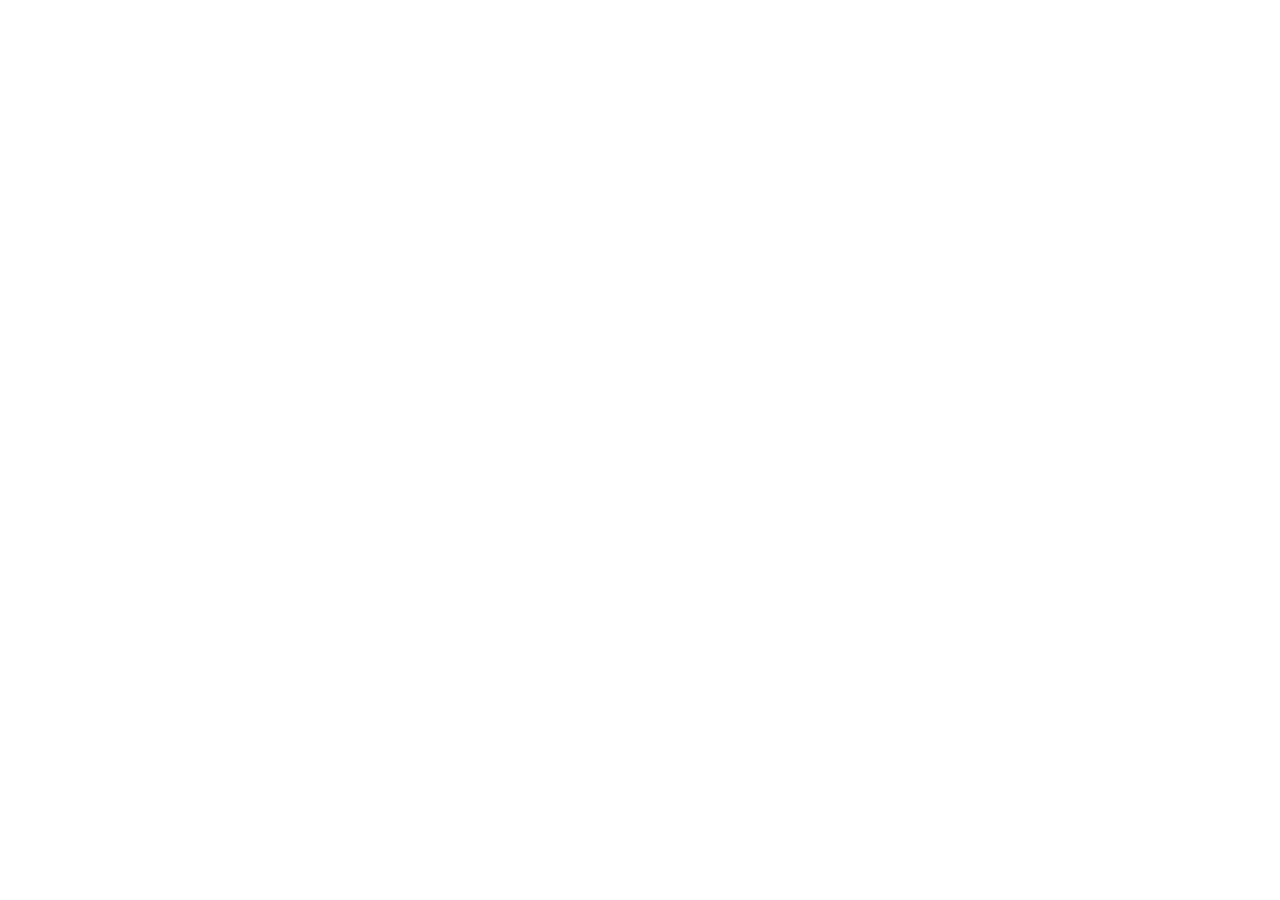
==== index.html @ 20909d5e "add initial setup" ====
<!DOCTYPE html>
<html lang="en">
<head>
  <meta charset="UTF-8">
  <meta name="viewport" content="width=device-width, initial-scale=1.0">
  <title>SeenJeem</title>
  <link rel="stylesheet" href="./style.css">
  <script src="./app.js" defer></script>
</head>
<body>
    <main>

    </main>
</body>
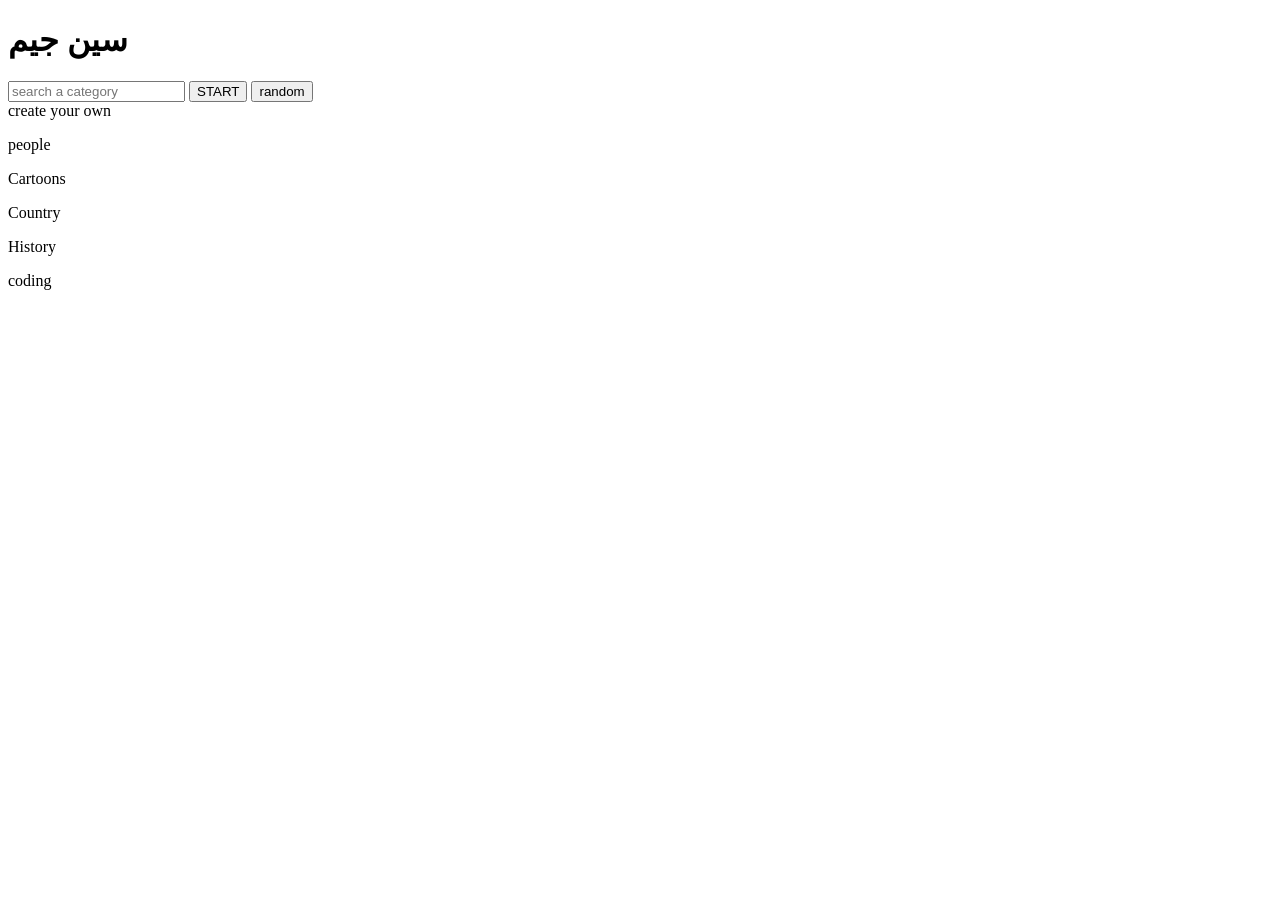
==== commit 7d6b526e: "add the html skeleton" ====
--- a/index.html
+++ b/index.html
@@ -8,7 +8,40 @@
   <script src="./app.js" defer></script>
 </head>
 <body>
+    <header></header>
     <main>
-
+        <div class="hero-section">
+            <h1>سين جيم</h1>
+        </div>
+        <div id="horizantal-container">
+            <input type="search" name="search-category" id="search" placeholder="search a category">
+            <button class="start-btn">START</button>
+            <button id="random-btn">random</button>
+        </div>
+        <div id="categories-container">
+            <div class="category">
+                <span id="DIY-category">create your own</span>
+            </div>
+            <div class="category">
+                <figure class="category-img"></figure>
+                <figcaption class="category-title">people</figcaption>
+            </div>
+            <div class="category">
+                <figure class="category-img"></figure>
+                <figcaption class="category-title">Cartoons</figcaption>
+            </div>
+            <div class="category">
+                <figure class="category-img"></figure>
+                <figcaption class="category-title">Country</figcaption>
+            </div>
+            <div class="category">
+                <figure class="category-img"></figure>
+                <figcaption class="category-title">History</figcaption>
+            </div>
+            <div class="category">
+                <figure class="category-img"></figure>
+                <figcaption class="category-title">coding</figcaption>
+            </div>
+        </div>
     </main>
 </body>
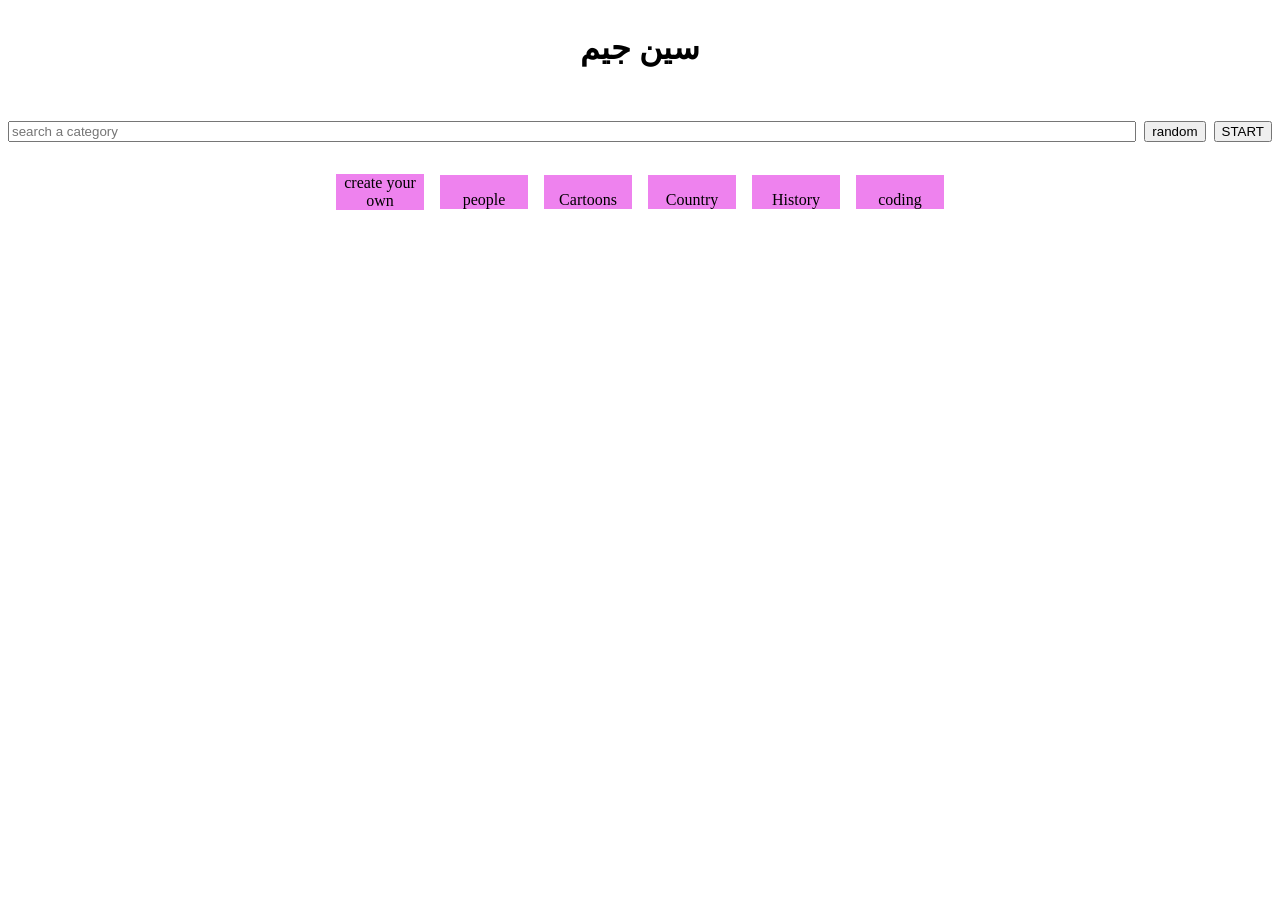
==== commit e224b020: "add basic styling" ====
--- a/index.html
+++ b/index.html
@@ -15,12 +15,13 @@
         </div>
         <div id="horizantal-container">
             <input type="search" name="search-category" id="search" placeholder="search a category">
+            <button id="random-btn">random</button>
             <button class="start-btn">START</button>
-            <button id="random-btn">random</button>
+            
         </div>
         <div id="categories-container">
-            <div class="category">
-                <span id="DIY-category">create your own</span>
+            <div class="category DIY-category">
+                create your own
             </div>
             <div class="category">
                 <figure class="category-img"></figure>
--- a/style.css
+++ b/style.css
@@ -0,0 +1,31 @@
+
+main {
+    display: flex;
+    flex-direction: column;
+    align-items: center;
+}
+#horizantal-container {
+    display: flex;
+    margin: 32px;
+    width: 100%;
+    gap: 8px;
+}
+#search {
+    flex-grow: 1;
+}
+#categories-container {
+    width: 100%;
+    display: flex;
+    gap: 16px;
+    align-content: center;
+    align-items: center;
+    justify-content: center;
+}
+.DIY-category {
+ align-self: last baseline;
+}
+.category {
+    background-color: violet;
+    width: 88px;
+    text-align: center;
+}
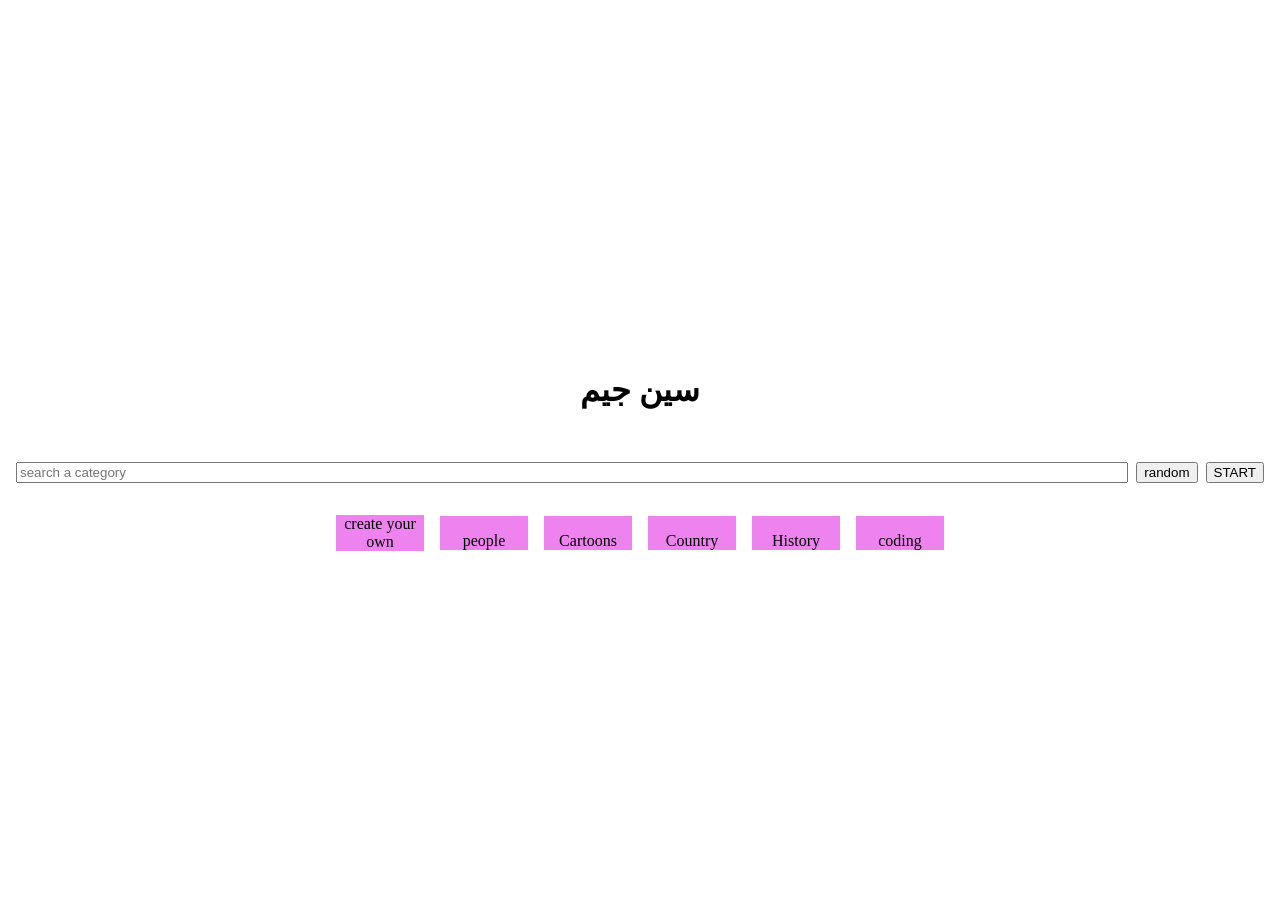
==== commit 1f67b2fc: "update style" ====
--- a/index.html
+++ b/index.html
@@ -9,7 +9,7 @@
 </head>
 <body>
     <header></header>
-    <main>
+    <div class="main-index">
         <div class="hero-section">
             <h1>سين جيم</h1>
         </div>
@@ -44,5 +44,5 @@
                 <figcaption class="category-title">coding</figcaption>
             </div>
         </div>
-    </main>
+    </div>
 </body>
--- a/style.css
+++ b/style.css
@@ -1,14 +1,34 @@
-
-main {
-    display: flex;
-    flex-direction: column;
-    align-items: center;
+html, body {
+    height: 100%;
+    margin: 0;
+    box-sizing: border-box;
+}
+
+body {
+    display: flex;
+    flex-direction: column;
+    height: 100vh;
+    height: 100dvh;
+}
+
+
+.main-index {
+    display: flex;
+    flex-direction: column;
+    justify-content:center;
+
+    gap: 16px;
+    width: 100%;
+    height: 100%;
 }
 #horizantal-container {
     display: flex;
-    margin: 32px;
     width: 100%;
     gap: 8px;
+    padding: 1rem;
+    justify-content:center;
+    box-sizing: border-box;
+
 }
 #search {
     flex-grow: 1;
@@ -17,15 +37,179 @@
     width: 100%;
     display: flex;
     gap: 16px;
-    align-content: center;
     align-items: center;
     justify-content: center;
 }
 .DIY-category {
- align-self: last baseline;
+    align-self: last baseline;
 }
 .category {
     background-color: violet;
     width: 88px;
     text-align: center;
-}+}
+
+/* team page */
+main {
+    display: flex;
+    flex-direction: column;
+    justify-content: space-around;
+    align-items: center;
+    gap: 16px;
+    width: 100%;
+    height: 100%;
+}
+.teams-container {
+    display: flex;
+    gap: 32px;
+}
+#roundsAndPoints {
+    display: flex;
+    gap: 32px;
+}
+.lifelines-container.team{
+    display: flex;
+    justify-content: space-between;
+}
+.lifeline {
+    background-color: violet;
+}
+#game-settings {
+    display: flex;
+    flex-direction: column;
+    justify-content: space-between;
+    gap: 16px;
+}
+/* game */
+.body {
+    display: flex;
+    flex-direction: column;
+}
+
+.main {
+    display: flex;
+    justify-content: space-between;
+    align-items: center;
+    gap: 16px;
+    width: 100%;
+    height: 100%;
+}
+.team-side {
+    display: flex;
+    flex-direction: column;
+    justify-content: space-between;
+    height:100%;
+    width:6rem;
+    align-items: center;
+    background-color: aqua;
+}
+h1 {
+    text-align: center;
+}
+th, td {
+    padding: 16px;
+    text-align: center;
+}
+td {
+    background-color: violet;
+}
+
+/* Question */
+.timer-container {
+    display: flex;
+    flex: 0 0 auto;
+    width: 100%;
+    justify-content: end;
+    margin: 0;
+}
+.timer {
+    flex: 1;
+    height: 20px;
+    background-color: lightgray;
+    overflow: hidden;
+}
+.timer-bar {
+    width: 100%;
+    height: 100%;
+    background-color: green;
+    transition: width 1s linear;
+}
+.action-btns {
+    display: flex;
+    width: fit-content;
+}
+
+.question {
+    display: flex;
+    flex-direction: row;
+    flex: 1;
+    min-height: 0;
+    width: 100%;
+}
+.question > div {
+    padding: 0;                 /* now actually applies */
+    margin-left: auto;          /* pushes it to the right edge */
+    display: flex;
+    flex-direction: column;
+    justify-content: center;    /* vertical centering */
+    align-items: center;
+}
+
+#side-Q-img{
+    flex: 1;
+    display: flex;
+    flex-direction: column;
+    justify-content: center;    /* vertical centering */
+    align-items: center;  
+}
+#side-Q {
+        flex: 1;
+    display: flex;
+    flex-direction: column;
+    justify-content: flex-start;    /* vertical centering */
+    align-items: center; 
+}
+#side-Q-img {
+    min-height: 0;
+    overflow: hidden;
+}
+#side-Q-img img {
+    display: block;
+    width: 100%;
+    height: 100%;
+    object-fit: contain;
+}
+
+.side-bar {
+    flex: 0 0 auto;
+    min-height: 0;
+    padding: 0px;
+    overflow-y: auto;
+}
+.lifelines-container .Q {
+    display: flex;
+    flex-direction: column;
+}
+#choices-container{
+    display: flex;
+    flex-direction: column;
+    gap: 32px;
+    width: 90%;  
+    align-items: center;
+    padding: 32px 0;
+    margin: 0 16px;
+    box-sizing: border-box;
+      
+
+}
+.choice{
+    background-color: blanchedalmond;
+    width: 100%;
+    text-align: center;
+    padding: 8px;
+    box-sizing: border-box;
+
+}
+ #side-Q > h1{
+    padding: 16px 0;
+ }
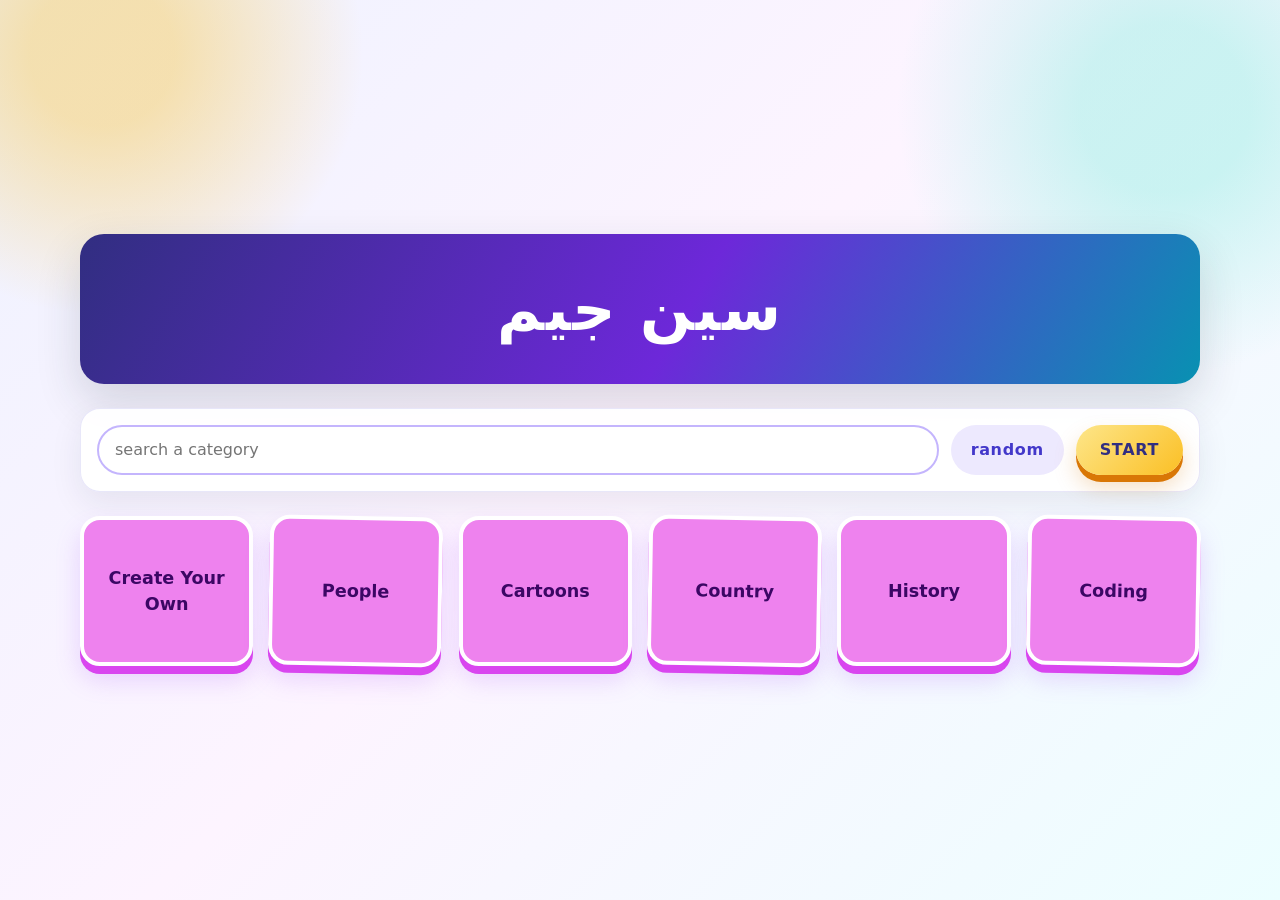
==== commit 1296f320: "Add Bootstrap and refresh quiz show design" ====
--- a/index.html
+++ b/index.html
@@ -4,6 +4,7 @@
   <meta charset="UTF-8">
   <meta name="viewport" content="width=device-width, initial-scale=1.0">
   <title>SeenJeem</title>
+  <link href="https://cdn.jsdelivr.net/npm/bootstrap@5.3.8/dist/css/bootstrap.min.css" rel="stylesheet" integrity="sha384-sRIl4kxILFvY47J16cr9ZwB07vP4J8+LH7qKQnuqkuIAvNWLzeN8tE5YBujZqJLB" crossorigin="anonymous">
   <link rel="stylesheet" href="./style.css">
   <script src="./app.js" defer></script>
 </head>
@@ -45,4 +46,4 @@
             </div>
         </div>
     </div>
-</body>+</body>
--- a/style.css
+++ b/style.css
@@ -1,215 +1,638 @@
-html, body {
-    height: 100%;
-    margin: 0;
-    box-sizing: border-box;
-}
-
+:root {
+  --sj-ink: #172554;
+  --sj-indigo: #4338ca;
+  --sj-violet: rgb(238, 130, 238);
+  --sj-gold: #fbbf24;
+  --sj-mint: #5eead4;
+  --sj-surface: rgba(255, 255, 255, 0.94);
+  --sj-shadow: 0 18px 45px rgba(30, 41, 59, 0.16);
+}
+
+* {
+  box-sizing: border-box;
+}
+
+html,
 body {
-    display: flex;
+  min-height: 100%;
+  margin: 0;
+}
+
+body {
+  min-height: 100vh;
+  min-height: 100dvh;
+  color: var(--sj-ink);
+  font-family: Inter, ui-rounded, "Segoe UI", system-ui, sans-serif;
+  background:
+    radial-gradient(circle at 8% 6%, rgba(251, 191, 36, 0.36) 0 5%, transparent 18%),
+    radial-gradient(circle at 91% 12%, rgba(94, 234, 212, 0.3) 0 6%, transparent 19%),
+    linear-gradient(135deg, #eef2ff 0%, #fdf4ff 48%, #ecfeff 100%);
+}
+
+button,
+input {
+  font: inherit;
+}
+
+button {
+  border: 0;
+  border-radius: 999px;
+  font-weight: 800;
+  letter-spacing: 0.04em;
+  cursor: pointer;
+  transition: transform 180ms ease, box-shadow 180ms ease, filter 180ms ease;
+}
+
+button:hover {
+  filter: brightness(1.04);
+  transform: translateY(-2px);
+}
+
+button:active {
+  transform: translateY(0);
+}
+
+.hero-section {
+  display: flex;
+  align-items: center;
+  justify-content: space-between;
+  gap: 1rem;
+  color: #fff;
+  background: linear-gradient(120deg, #312e81, #6d28d9 54%, #0891b2);
+  border-radius: 1.5rem;
+  box-shadow: var(--sj-shadow);
+}
+
+.hero-section h1 {
+  margin: 0;
+  font-size: clamp(2rem, 5vw, 3.75rem);
+  font-weight: 900;
+  line-height: 1;
+  letter-spacing: 0.03em;
+}
+
+/* Category selection */
+.main-index {
+  display: flex;
+  flex-direction: column;
+  justify-content: center;
+  gap: 1.5rem;
+  width: min(1120px, calc(100% - 2rem));
+  min-height: 100vh;
+  min-height: 100dvh;
+  margin: auto;
+  padding: 2rem 0;
+}
+
+.main-index .hero-section {
+  justify-content: center;
+  min-height: 150px;
+  padding: 2rem;
+}
+
+#horizantal-container {
+  display: flex;
+  flex-wrap: wrap;
+  gap: 0.75rem;
+  justify-content: center;
+  padding: 1rem;
+  background: var(--sj-surface);
+  border: 1px solid rgba(67, 56, 202, 0.12);
+  border-radius: 1.25rem;
+  box-shadow: 0 12px 32px rgba(30, 41, 59, 0.08);
+}
+
+#search {
+  flex: 1 1 260px;
+  min-height: 48px;
+  padding: 0.65rem 1rem;
+  border: 2px solid #c4b5fd;
+  border-radius: 999px;
+  outline: none;
+}
+
+#search:focus {
+  border-color: var(--sj-indigo);
+  box-shadow: 0 0 0 0.25rem rgba(99, 102, 241, 0.16);
+}
+
+#random-btn,
+.pause-btn,
+.cancel-btn {
+  min-height: 48px;
+  padding: 0.65rem 1.25rem;
+  color: var(--sj-indigo);
+  background: #ede9fe;
+}
+
+.start-btn,
+.done-btn {
+  min-height: 50px;
+  padding: 0.7rem 1.5rem;
+  color: #312e81;
+  background: linear-gradient(135deg, #fde68a, var(--sj-gold));
+  box-shadow: 0 7px 0 #d97706, 0 12px 22px rgba(217, 119, 6, 0.25);
+}
+
+#categories-container {
+  display: grid;
+  grid-template-columns: repeat(auto-fit, minmax(145px, 1fr));
+  gap: 1rem;
+  align-items: stretch;
+}
+
+.category {
+  display: grid;
+  place-items: center;
+  min-height: 150px;
+  padding: 1rem;
+  color: #3b0764;
+  text-align: center;
+  text-transform: capitalize;
+  background-color: var(--sj-violet);
+  border: 4px solid #fff;
+  border-radius: 1.25rem;
+  box-shadow: 0 8px 0 #d946ef, 0 14px 24px rgba(168, 85, 247, 0.22);
+  cursor: pointer;
+  transition: transform 180ms ease, box-shadow 180ms ease, background-color 180ms ease;
+}
+
+.category:hover {
+  transform: translateY(-5px) rotate(-1deg);
+  box-shadow: 0 11px 0 #d946ef, 0 18px 28px rgba(168, 85, 247, 0.28);
+}
+
+.category:nth-child(2n) {
+  transform: rotate(1deg);
+}
+
+.category figcaption,
+.DIY-category {
+  margin: 0;
+  font-size: 1.1rem;
+  font-weight: 900;
+}
+
+.category-img {
+  display: none;
+}
+
+/* Team setup */
+main {
+  display: flex;
+  flex-direction: column;
+  align-items: center;
+  gap: 1.5rem;
+  width: min(900px, calc(100% - 2rem));
+  min-height: 100vh;
+  min-height: 100dvh;
+  margin: auto;
+  padding: 2rem 0;
+}
+
+main > .hero-section {
+  width: 100%;
+  justify-content: center;
+  padding: 1.5rem;
+}
+
+.teams-container,
+#game-settings {
+  width: 100%;
+  padding: 1.5rem;
+  background: var(--sj-surface);
+  border: 1px solid rgba(67, 56, 202, 0.12);
+  border-radius: 1.5rem;
+  box-shadow: var(--sj-shadow);
+}
+
+.teams-container {
+  display: grid;
+  grid-template-columns: repeat(2, minmax(0, 1fr));
+  gap: 1rem;
+}
+
+.teams-container .team {
+  display: flex;
+  align-items: center;
+  gap: 0.75rem;
+  padding: 0.75rem;
+  background: #f5f3ff;
+  border-radius: 1rem;
+}
+
+.team > span:first-child {
+  font-size: 1.7rem;
+}
+
+.team-names,
+#rounds-amount,
+#points-amount {
+  width: 100%;
+  min-height: 44px;
+  padding: 0.5rem 0.75rem;
+  border: 2px solid #ddd6fe;
+  border-radius: 0.75rem;
+}
+
+#computer-container {
+  grid-column: 1 / -1;
+  display: flex;
+  gap: 0.6rem;
+  align-items: center;
+  font-weight: 800;
+}
+
+#game-settings {
+  display: grid;
+  gap: 1rem;
+}
+
+#roundsAndPoints {
+  display: grid;
+  grid-template-columns: repeat(2, minmax(0, 1fr));
+  gap: 1rem;
+}
+
+.rounds-container,
+.Points-container {
+  display: grid;
+  grid-template-columns: auto 1fr;
+  gap: 0.5rem;
+  align-items: center;
+  padding: 0.85rem;
+  background: #f5f3ff;
+  border-radius: 1rem;
+  font-weight: 800;
+}
+
+.rounds-container input[type="number"],
+.Points-container input[type="number"] {
+  grid-column: 1 / -1;
+}
+
+.lifelines-container.team {
+  display: flex;
+  gap: 0.7rem;
+  justify-content: space-between;
+  padding: 0.75rem;
+  background: #eff6ff;
+  border-radius: 1rem;
+}
+
+.lifeline {
+  display: grid;
+  flex: 1 1 0;
+  min-width: 0;
+  min-height: 58px;
+  place-items: center;
+  color: #3b0764;
+  background-color: var(--sj-violet);
+  border: 2px solid #fff;
+  border-radius: 0.9rem;
+  box-shadow: 0 4px 0 #d946ef;
+  cursor: pointer;
+}
+
+.lifeline figure {
+  display: none;
+}
+
+.lifeline figcaption {
+  margin: 0;
+  font-weight: 900;
+}
+
+.lifeline.is-selected {
+  color: #fff;
+  box-shadow: 0 4px 0 #b91c1c;
+}
+
+/* Game board */
+.body {
+  display: block;
+  padding: 1rem;
+}
+
+.main {
+  display: grid;
+  grid-template-columns: minmax(92px, 140px) minmax(0, 1fr) minmax(92px, 140px);
+  gap: 1rem;
+  align-items: stretch;
+  width: min(1400px, 100%);
+  min-height: calc(100vh - 2rem);
+  min-height: calc(100dvh - 2rem);
+  margin: auto;
+}
+
+.main-game {
+  min-width: 0;
+  padding: 1rem;
+  background: rgba(255, 255, 255, 0.75);
+  border-radius: 1.5rem;
+  box-shadow: var(--sj-shadow);
+}
+
+.main-game .hero-section {
+  min-height: 100px;
+  padding: 1.25rem 1.5rem;
+}
+
+.game-rounds-conatiner {
+  padding: 0.55rem 0.9rem;
+  color: var(--sj-indigo);
+  font-weight: 900;
+  background: #fff;
+  border-radius: 999px;
+}
+
+#game {
+  width: 100%;
+  margin-top: 1rem;
+  overflow: hidden;
+  border-collapse: separate;
+  border-spacing: 0.55rem;
+}
+
+#game th {
+  padding: 0.85rem 0.4rem;
+  color: #fff;
+  font-size: clamp(0.7rem, 1.8vw, 1rem);
+  text-transform: uppercase;
+  background: #312e81;
+  border-radius: 0.8rem;
+}
+
+#game td {
+  padding: clamp(0.75rem, 2vw, 1.5rem) 0.4rem;
+  color: #3b0764;
+  font-size: clamp(1rem, 2vw, 1.5rem);
+  font-weight: 900;
+  text-align: center;
+  background-color: var(--sj-violet);
+  border: 3px solid #fff;
+  border-radius: 0.85rem;
+  box-shadow: 0 5px 0 #d946ef;
+  cursor: pointer;
+  transition: transform 180ms ease, filter 180ms ease;
+}
+
+#game td:hover {
+  filter: brightness(1.06);
+  transform: translateY(-3px);
+}
+
+.team-side {
+  display: flex;
+  flex-direction: column;
+  align-items: center;
+  justify-content: flex-end;
+  gap: 0.75rem;
+  padding: 1rem 0.75rem;
+  background: linear-gradient(180deg, #172554, #312e81);
+  border-radius: 1.5rem;
+  box-shadow: var(--sj-shadow);
+}
+
+.score-bar-container {
+  display: flex;
+  align-items: flex-end;
+  width: 42px;
+  flex: 1;
+  min-height: 180px;
+  overflow: hidden;
+  background: rgba(255, 255, 255, 0.16);
+  border: 2px solid rgba(255, 255, 255, 0.4);
+  border-radius: 999px;
+}
+
+.points-counter {
+  width: 100%;
+  height: 0;
+  background: linear-gradient(#fef08a, #f59e0b);
+  border-radius: inherit;
+  transition: height 300ms ease;
+}
+
+.team-points,
+.team-side .team {
+  color: #fff;
+  font-weight: 900;
+  text-align: center;
+}
+
+.team-side .team {
+  display: grid;
+  gap: 0.25rem;
+}
+
+/* Question screen */
+.timer-container {
+  display: flex;
+  gap: 0.65rem;
+  align-items: center;
+  width: min(1200px, calc(100% - 2rem));
+  margin: 1rem auto 0;
+  padding: 0.75rem;
+  background: var(--sj-surface);
+  border-radius: 1rem;
+  box-shadow: 0 8px 22px rgba(30, 41, 59, 0.1);
+}
+
+.timer {
+  flex: 1;
+  height: 16px;
+  overflow: hidden;
+  background: #e0e7ff;
+  border-radius: 999px;
+}
+
+.timer-bar {
+  width: 100%;
+  height: 100%;
+  background: linear-gradient(90deg, var(--sj-mint), #22c55e);
+  border-radius: inherit;
+  transition: width 1s linear;
+}
+
+.action-btns {
+  display: flex;
+  gap: 0.5rem;
+}
+
+.question {
+  display: grid;
+  grid-template-columns: minmax(0, 1fr) minmax(0, 1.6fr) minmax(110px, 160px);
+  gap: 1rem;
+  width: min(1200px, calc(100% - 2rem));
+  min-height: calc(100vh - 100px);
+  min-height: calc(100dvh - 100px);
+  margin: 1rem auto;
+}
+
+#side-Q-img,
+#side-Q,
+.side-bar {
+  padding: 1.25rem;
+  background: var(--sj-surface);
+  border-radius: 1.5rem;
+  box-shadow: var(--sj-shadow);
+}
+
+#side-Q-img {
+  display: grid;
+  min-height: 0;
+  place-items: center;
+  overflow: hidden;
+}
+
+#side-Q-img img {
+  width: 100%;
+  max-height: 320px;
+  object-fit: contain;
+}
+
+#side-Q {
+  display: flex;
+  flex-direction: column;
+  justify-content: center;
+}
+
+#side-Q > h1 {
+  margin: 0;
+  color: var(--sj-ink);
+  font-size: clamp(1.6rem, 3vw, 2.6rem);
+  font-weight: 900;
+  text-align: center;
+}
+
+#choices-container {
+  display: grid;
+  gap: 0.8rem;
+  margin-top: 1.5rem;
+}
+
+.choice {
+  width: 100%;
+  padding: 1rem;
+  color: var(--sj-ink);
+  font-weight: 800;
+  text-align: left;
+  background: #fffbeb;
+  border: 2px solid #fde68a;
+  border-radius: 1rem;
+  cursor: pointer;
+  transition: transform 150ms ease, background-color 150ms ease;
+}
+
+.choice:hover {
+  transform: translateX(5px);
+  background: #fef3c7;
+}
+
+.side-bar {
+  display: flex;
+  flex-direction: column;
+  gap: 0.8rem;
+  align-items: stretch;
+}
+
+.side-bar .team {
+  text-align: center;
+}
+
+.lifelines-container.Q {
+  display: grid;
+  gap: 0.55rem;
+}
+
+.lifelines-container.Q .lifeline {
+  min-height: 44px;
+}
+
+.done-btn {
+  margin-top: auto;
+}
+
+@media (max-width: 850px) {
+  .main {
+    grid-template-columns: 1fr;
+  }
+
+  .team-side {
+    display: grid;
+    grid-template-columns: auto 1fr auto;
+    min-height: 88px;
+    padding: 0.75rem 1rem;
+  }
+
+  .score-bar-container {
+    width: min(42vw, 220px);
+    height: 18px;
+    min-height: 0;
+  }
+
+  .points-counter {
+    width: 0;
+    height: 100% !important;
+    transition: width 300ms ease;
+  }
+
+  .question {
+    grid-template-columns: 1fr;
+  }
+
+  #side-Q-img {
+    max-height: 220px;
+  }
+
+  .side-bar {
+    display: grid;
+    grid-template-columns: auto 1fr auto;
+    align-items: center;
+  }
+
+  .lifelines-container.Q {
+    grid-template-columns: repeat(5, minmax(0, 1fr));
+  }
+
+  .done-btn {
+    margin-top: 0;
+  }
+}
+
+@media (max-width: 560px) {
+  .main-index,
+  main {
+    width: min(100% - 1rem, 1120px);
+    padding: 0.5rem 0;
+  }
+
+  #roundsAndPoints,
+  .teams-container {
+    grid-template-columns: 1fr;
+  }
+
+  #game {
+    border-spacing: 0.25rem;
+  }
+
+  #game td {
+    padding: 0.65rem 0.2rem;
+    border-width: 2px;
+    box-shadow: 0 3px 0 #d946ef;
+  }
+
+  .main-game {
+    padding: 0.5rem;
+  }
+
+  .main-game .hero-section {
     flex-direction: column;
-    height: 100vh;
-    height: 100dvh;
-}
-
-
-.main-index {
-    display: flex;
-    flex-direction: column;
-    justify-content:center;
-
-    gap: 16px;
-    width: 100%;
-    height: 100%;
-}
-#horizantal-container {
-    display: flex;
-    width: 100%;
-    gap: 8px;
-    padding: 1rem;
-    justify-content:center;
-    box-sizing: border-box;
-
-}
-#search {
-    flex-grow: 1;
-}
-#categories-container {
-    width: 100%;
-    display: flex;
-    gap: 16px;
-    align-items: center;
-    justify-content: center;
-}
-.DIY-category {
-    align-self: last baseline;
-}
-.category {
-    background-color: violet;
-    width: 88px;
     text-align: center;
-}
-
-/* team page */
-main {
-    display: flex;
-    flex-direction: column;
-    justify-content: space-around;
-    align-items: center;
-    gap: 16px;
-    width: 100%;
-    height: 100%;
-}
-.teams-container {
-    display: flex;
-    gap: 32px;
-}
-#roundsAndPoints {
-    display: flex;
-    gap: 32px;
-}
-.lifelines-container.team{
-    display: flex;
-    justify-content: space-between;
-}
-.lifeline {
-    background-color: violet;
-}
-#game-settings {
-    display: flex;
-    flex-direction: column;
-    justify-content: space-between;
-    gap: 16px;
-}
-/* game */
-.body {
-    display: flex;
-    flex-direction: column;
-}
-
-.main {
-    display: flex;
-    justify-content: space-between;
-    align-items: center;
-    gap: 16px;
-    width: 100%;
-    height: 100%;
-}
-.team-side {
-    display: flex;
-    flex-direction: column;
-    justify-content: space-between;
-    height:100%;
-    width:6rem;
-    align-items: center;
-    background-color: aqua;
-}
-h1 {
-    text-align: center;
-}
-th, td {
-    padding: 16px;
-    text-align: center;
-}
-td {
-    background-color: violet;
-}
-
-/* Question */
-.timer-container {
-    display: flex;
-    flex: 0 0 auto;
-    width: 100%;
-    justify-content: end;
-    margin: 0;
-}
-.timer {
-    flex: 1;
-    height: 20px;
-    background-color: lightgray;
-    overflow: hidden;
-}
-.timer-bar {
-    width: 100%;
-    height: 100%;
-    background-color: green;
-    transition: width 1s linear;
-}
-.action-btns {
-    display: flex;
-    width: fit-content;
-}
-
-.question {
-    display: flex;
-    flex-direction: row;
-    flex: 1;
-    min-height: 0;
-    width: 100%;
-}
-.question > div {
-    padding: 0;                 /* now actually applies */
-    margin-left: auto;          /* pushes it to the right edge */
-    display: flex;
-    flex-direction: column;
-    justify-content: center;    /* vertical centering */
-    align-items: center;
-}
-
-#side-Q-img{
-    flex: 1;
-    display: flex;
-    flex-direction: column;
-    justify-content: center;    /* vertical centering */
-    align-items: center;  
-}
-#side-Q {
-        flex: 1;
-    display: flex;
-    flex-direction: column;
-    justify-content: flex-start;    /* vertical centering */
-    align-items: center; 
-}
-#side-Q-img {
-    min-height: 0;
-    overflow: hidden;
-}
-#side-Q-img img {
-    display: block;
-    width: 100%;
-    height: 100%;
-    object-fit: contain;
-}
-
-.side-bar {
-    flex: 0 0 auto;
-    min-height: 0;
-    padding: 0px;
-    overflow-y: auto;
-}
-.lifelines-container .Q {
-    display: flex;
-    flex-direction: column;
-}
-#choices-container{
-    display: flex;
-    flex-direction: column;
-    gap: 32px;
-    width: 90%;  
-    align-items: center;
-    padding: 32px 0;
-    margin: 0 16px;
-    box-sizing: border-box;
-      
-
-}
-.choice{
-    background-color: blanchedalmond;
-    width: 100%;
-    text-align: center;
-    padding: 8px;
-    box-sizing: border-box;
-
-}
- #side-Q > h1{
-    padding: 16px 0;
- }+  }
+
+  .timer-container {
+    flex-wrap: wrap;
+  }
+}
